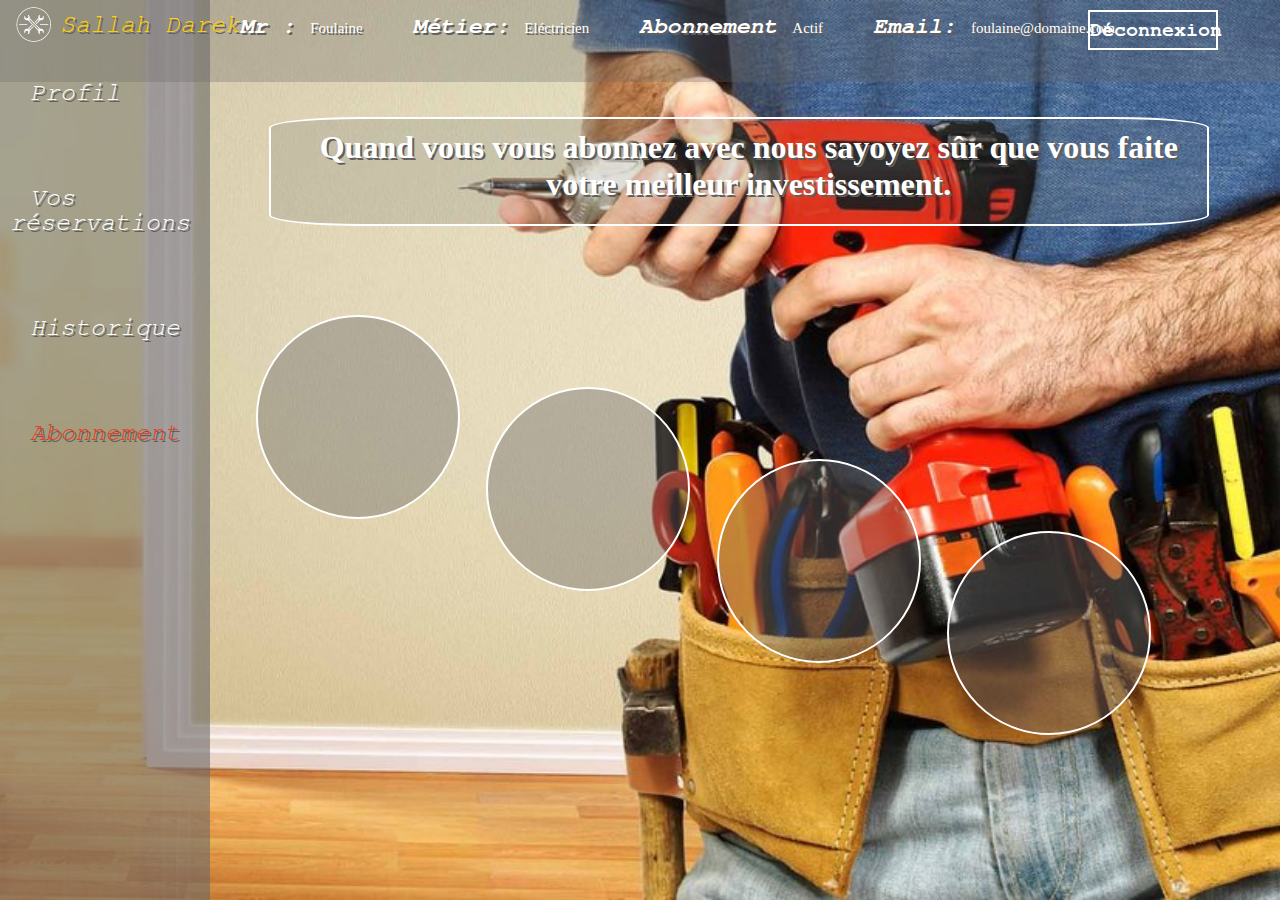
==== abonnement.html @ eca339a1 "first commit" ====
<!DOCTYPE <!DOCTYPE html>
<html>
<head>
    <meta charset="utf-8" />
    <meta http-equiv="X-UA-Compatible" content="IE=edge">
    <title>Abonnement</title>
    <link rel="icon" type="image/png" href="Media/logo.png"/>
    <meta name="viewport" content="width=device-width, initial-scale=1">
    <link rel="stylesheet" type="text/css" media="screen" href="main.css" />
    <script src="main.js"></script>
</head>
<body>
    <div class="header-control">
        <div class="header-logo">
            <img src="Media/fff.png" class="logo-control"><p>Sallah Darek</p>
        </div>
        <div class="nav-bar">
            <ul>
                <li><a href="profil.html">Profil</a></li>
                <li><a href="travail.html">Vos réservations</a></li>
                <li><a href="historique.html">Historique</a></li>
                <li class="active">Abonnement</li>
            </ul>
        </div>   
        <div class="nav-bar-button">
            <button class="btn" onclick=" window.location.href='C:/Users/Debchi/Desktop/Sala7 Darek/index.html'">Déconnexion</button>
        </div>     
    </div>  
    <div class="info-control" >
        <ul>
            <li><h1>Mr :</h1></li>
            <li><p>Foulaine</p></li>
            <li><h1>Métier: </h1></li>
            <li><p>Eléctricien</p></li>
            <li><h1>Abonnement</h1></li>
            <li><p>Actif</p></li>
            <li><h1>Email: </h1></li>
            <li><p>foulaine@domaine.com</p></li>
        </ul>
    </div>
    <div class="content-control1">
        <h1>Quand vous vous abonnez avec nous sayoyez sûr que vous faite votre meilleur investissement.</h1>
    </div>
    <div class="first-abonnement">

    </div>
    <div class="second-abonnement"></div>
    <div class="third-abonnement"></div>
    <div class="forth-abonnement"></div>
</body>
</html>
---- main.css ----
*{
    margin: 0;
    padding: 0;
}
body{    
    background-image: url("Media/bgi.jpg");
    background-position: center;
    background-repeat: no-repeat;
    background-size: cover;
    
}
.header-control{
    float: left;
    width: 200Px;
    height: 100%;
    background: rgb(105, 103, 103);
    background: rgba(105, 103, 103, 0.6);
    padding-left: 10px;    
}

.active{
    color: rgb(233, 63, 33);
    text-decoration: none;
    font-size: 25px;
    font-family: FreeMono;
    font-style: italic;
    cursor: default;
    margin-left: 20px;
    text-shadow: 2px 2px rgb(97, 96, 94);
}
.header-control a{
    color: white;
    margin-left: 20px;
    text-decoration: none;
    font-size: 25px;
    font-family: FreeMono;
    font-style: italic;
    transition: 1s;
    text-shadow: 2px 2px rgb(97, 96, 94);
}
.header-control a:hover {
    color: rgb(233, 63, 33);
    text-shadow: 2px 2px rgb(97, 96, 94);
}

.nav-bar-button{
    position: absolute;
    left: 85%;    
    top: 10px;
}
.btn{
    border: 2px solid white;
    width: 130px;
    height: 40px;
    color: white;
    font-family: FreeMono;
    background: none;
    font-size: 20px;
    cursor: pointer;
    transition-duration: 1s;
    font-weight: bold;
}
.nav-bar ul li{
    margin-top: 80px;
    list-style: none;
    text-decoration: none;
    padding: 0 0 0 0;
}
.btn:hover{    
    color: red;
    border: 2px solid red;
}
.header-logo{
    float: left;
    margin-top: 12px;
    
}
.header-logo p{
    font-size: 25px;
    font-family: FreeMono;
    font-style: italic;
    display: inline;
    color: #FFD100;
    position: absolute;  
    text-shadow: 2px 2px rgb(97, 96, 94);  
}
.logo-control{
    width: 50px;
    height: 50px;
    margin-top: -13px;
}
.info-control{
    width: 100%;
    height: 8%;
    background: rgba(105, 103, 103, 0.3);
    padding:  10px 0 0px 0px;
}
.info-control ul li{
    display: inline;
    float: left;    
    font-size: 13px;
    padding: 0px 0px 0px 30px;
}
.info-control p{
    margin-top : 10px;
    margin-right: 20px;
    color: white;
    text-shadow: 1.5px 1.5px rgb(97, 96, 94);
    font-size: 15px;
    margin-left: -15px;
}
.info-control h1{
    text-decoration: none;
    color: white;
    font-family: FreeMono;
    font-style: italic;  
    font-size: 23px;
    margin-top: 5px;
    text-shadow: 2px 2px rgb(97, 96, 94);
}
.content-control {
    position: absolute;
    left: 18%;
    top : 13%;
    width: 400px;
    height: 500px;
    border: 2px solid white;
    border-radius: 10%;
    padding: 10px 10px 15px 30px;
    transition: 1s;
    overflow: auto;
    background: rgba(105, 103, 103, 0.2);
    
}
.content-control::-webkit-scrollbar {width: 10px;}
.content-control:hover{
    border: 2px solid #FFD100;
}
.content-control h1{
    font-family: FreeMono;
    font-size: 35px;
    font-style: italic;
    color: white;
    text-shadow: 1px 1px rgb(97, 96, 94);
}
.content-control h2{
    font-size: 25px;
    font-family: FreeMono;
    font-weight: bold;
    color: white;
    text-shadow: 2px 2px rgb(97, 96, 94);
    margin-top: 20px;
}
.content-control a{
    text-decoration: none;
    font-family: FreeMono;
    color: white;
    font-size: 20px;
    text-shadow: 1px 1px rgb(97, 96, 94);
    transition: 1s;
}
.content-control p{
    font-family: FreeMono;
    font-size: 18px;
    color: white;
    text-shadow: 1.5px 1.5px rgb(97,96,94);
}
.content-control a:hover{
    color: #FFD100;
}
.content-control-res{
    position: absolute;
    left: 18%;
    top : 13%;
    width: 400px;
    height: 220px;
    border: 2px solid white;
    border-radius: 10%;
    padding: 10px 10px 15px 30px;
    transition: 1s;
    overflow: auto;
    background: rgba(105, 103, 103, 0.2);
}
.content-control-res:hover{
    border: 2px solid #FFD100;
}
.content-control-res h1 {
    color: white;
    font-family: FreeMono;
    font-size: 30px;
    font-style: italic;
    text-shadow: 2px 2px rgb(97, 96, 94);
}
.res-tocheck{
    position: absolute;
    left: 18%;
    top : 55%;
    width: 400px;
    height: 220px;
    border: 2px solid white;
    border-radius: 10%;
    padding: 10px 10px 15px 30px;
    transition: 1s;
    overflow: auto;
    background: rgba(105, 103, 103, 0.2);
}
.res-tocheck:hover{
    border: 2px solid #FFD100;
}
.detail-res{
    position: absolute;
    left: 60%;
    top : 13%;
    width: 400px;
    height: 475px;
    border: 2px solid white;
    border-radius: 10%;
    padding: 10px 10px 15px 30px;
    transition: 1s;
    overflow: auto;
    background: rgba(105, 103, 103, 0.2);
}
.detail-res:hover{
    border : 2px solid #FFD100;
}
.detail-res h1{
    color: white;
    font-family: FreeMono;
    font-size: 30px;
    font-style: italic;
    text-shadow: 2px 2px rgb(97, 96, 94); 
}
.detail-reservation{
    position: absolute;
    left: 60%;
    top : 13%;
    width: 400px;
    height: 500px;
    border: 2px solid white;
    border-radius: 10%;
    padding: 10px 10px 15px 30px;
    transition: 1s;
    overflow: auto;
    background: rgba(105, 103, 103, 0.2);
}
.detail-reservation:hover{
    border : 2px solid #FFD100;
}
.detail-reservation h1{
    color: white;
    font-family: FreeMono;
    font-size: 30px;
    font-style: italic;
    text-shadow: 2px 2px rgb(97, 96, 94); 
}
.res-tocheck h1 {
    color: white;
    font-family: FreeMono;
    font-size: 30px;
    font-style: italic;
    text-shadow: 2px 2px rgb(97, 96, 94);
}
.content-control1 {
    position: absolute;
    left: 21%;
    top : 13%;
    width: 70%;
    height: 80px;
    border: 2px solid white;
    border-radius: 10%;
    padding: 10px 10px 15px 30px;
    text-align: center;
    transition: 1s;
    background: rgba(105, 103, 103, 0.2);   
    transition: 1s; 
}
.content-control1 h1{
    color: white;
    text-shadow: 2px 2px rgb(97, 96, 94);
}
.content-control1:hover{
    border: 2px solid #FFD100;
}
.first-abonnement{
    position: absolute;
    width: 200px;
    height: 200px;
    border: 2px solid white;
    border-radius: 100%;
    top: 35%;
    left: 20%;
    background: rgba(105, 103, 103, 0.4);
    transition: 1s;
}
.second-abonnement{
    position: absolute;
    width:200px;
    height: 200px;
    border: 2px solid white;
    border-radius: 100%;
    top: 43%;
    left: 38%;
    background: rgba(105, 103, 103, 0.4);
    transition: 1s;
}
.third-abonnement{
    position: absolute;
    width: 200px;
    height: 200px;
    border: 2px solid white;
    border-radius: 100%;
    top: 51%;
    left: 56%;
    background: rgba(105, 103, 103, 0.4);
    transition: 1s;
}
.forth-abonnement{
    position: absolute;
    width: 200px;
    height: 200px;
    border: 2px solid white;
    border-radius: 100%;
    top: 59%;
    left: 74%;
    background: rgba(105, 103, 103, 0.4);
    transition: 1s;
}
.forth-abonnement:hover {
    border: 2px solid #FFD100;
}
.third-abonnement:hover {
    border: 2px solid #FFD100;
}
.second-abonnement:hover {
    border: 2px solid #FFD100;
}
.first-abonnement:hover {
    border: 2px solid #FFD100;
}
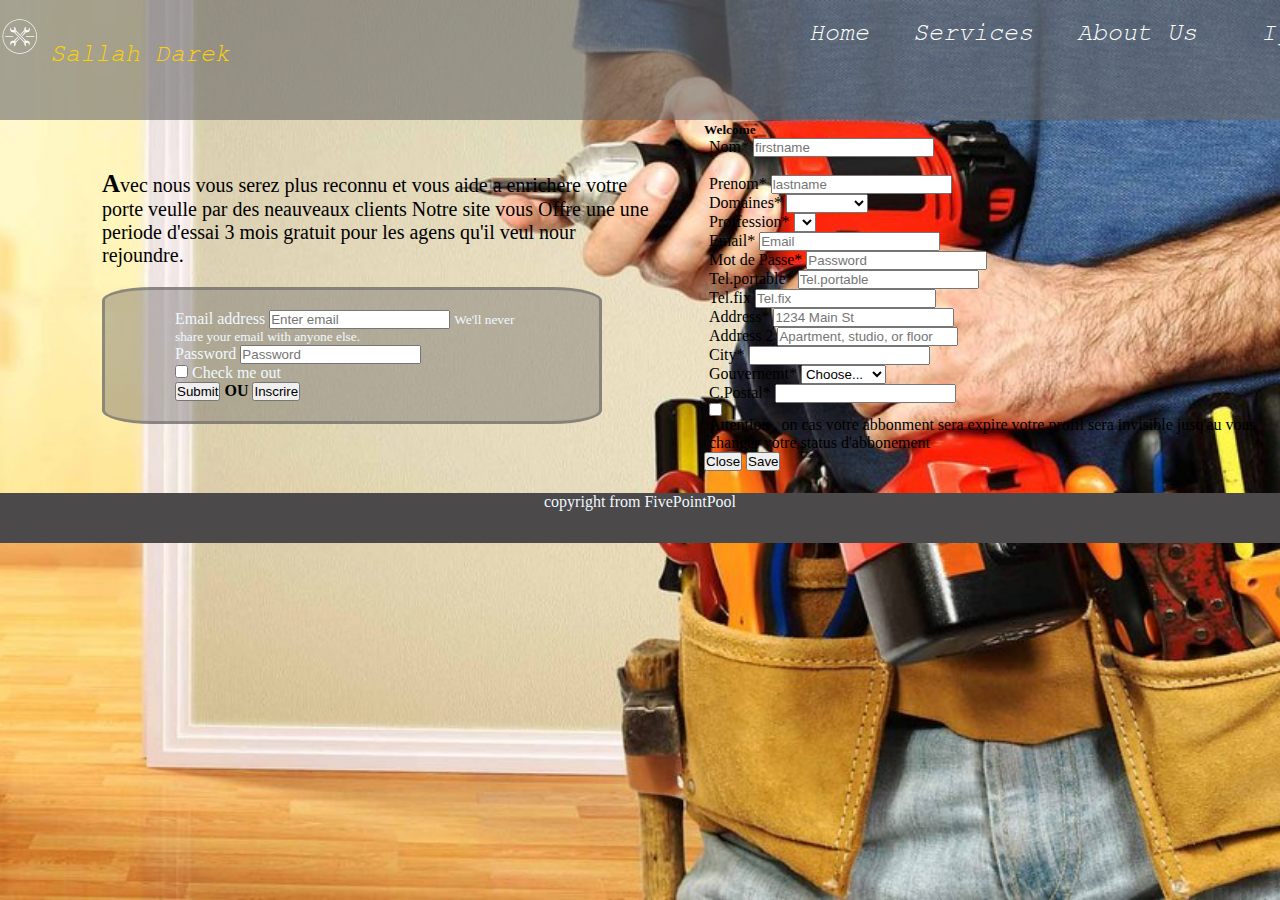
==== commit fbd50f04: "Add index and aboutus" ====
--- a/abonnement.html
+++ b/abonnement.html
@@ -7,9 +7,10 @@
     <link rel="icon" type="image/png" href="Media/logo.png"/>
     <meta name="viewport" content="width=device-width, initial-scale=1">
     <link rel="stylesheet" type="text/css" media="screen" href="main.css" />
-    <script src="main.js"></script>
+    <link rel="stylesheet" type="text/css" media="screen" href="abonnement.css" />
+    <script src="abonnement.js"></script>
 </head>
-<body>
+<body onload="checkid()">
     <div class="header-control">
         <div class="header-logo">
             <img src="Media/fff.png" class="logo-control"><p>Sallah Darek</p>
@@ -23,29 +24,36 @@
             </ul>
         </div>   
         <div class="nav-bar-button">
-            <button class="btn" onclick=" window.location.href='C:/Users/Debchi/Desktop/Sala7 Darek/index.html'">Déconnexion</button>
+            <button class="btn" onclick="deconexion()">Déconnexion</button>
         </div>     
     </div>  
     <div class="info-control" >
         <ul>
             <li><h1>Mr :</h1></li>
-            <li><p>Foulaine</p></li>
+            <li><p id="ppnom"></p></li>
             <li><h1>Métier: </h1></li>
-            <li><p>Eléctricien</p></li>
+            <li><p id="ppmetier"></p></li>
             <li><h1>Abonnement</h1></li>
-            <li><p>Actif</p></li>
+            <li><p id="ppabon"></p></li>
             <li><h1>Email: </h1></li>
-            <li><p>foulaine@domaine.com</p></li>
+            <li><p id="ppemail"></p></li>
         </ul>
+    </div>
     </div>
     <div class="content-control1">
         <h1>Quand vous vous abonnez avec nous sayoyez sûr que vous faite votre meilleur investissement.</h1>
     </div>
     <div class="first-abonnement">
-
+        <h1>Abonnement Mensuel</h1>
     </div>
-    <div class="second-abonnement"></div>
-    <div class="third-abonnement"></div>
-    <div class="forth-abonnement"></div>
+    <div class="second-abonnement">
+        <h1>Abonnement Trimestriel</h1>
+    </div>
+    <div class="third-abonnement">
+        <h1>Abonnement Semestriel</h1>
+    </div>
+    <div class="forth-abonnement">
+        <h1>Abonnement Annuel</h1>
+    </div>
 </body>
 </html>--- a/main.css
+++ b/main.css
@@ -168,98 +168,7 @@
 .content-control a:hover{
     color: #FFD100;
 }
-.content-control-res{
-    position: absolute;
-    left: 18%;
-    top : 13%;
-    width: 400px;
-    height: 220px;
-    border: 2px solid white;
-    border-radius: 10%;
-    padding: 10px 10px 15px 30px;
-    transition: 1s;
-    overflow: auto;
-    background: rgba(105, 103, 103, 0.2);
-}
-.content-control-res:hover{
-    border: 2px solid #FFD100;
-}
-.content-control-res h1 {
-    color: white;
-    font-family: FreeMono;
-    font-size: 30px;
-    font-style: italic;
-    text-shadow: 2px 2px rgb(97, 96, 94);
-}
-.res-tocheck{
-    position: absolute;
-    left: 18%;
-    top : 55%;
-    width: 400px;
-    height: 220px;
-    border: 2px solid white;
-    border-radius: 10%;
-    padding: 10px 10px 15px 30px;
-    transition: 1s;
-    overflow: auto;
-    background: rgba(105, 103, 103, 0.2);
-}
-.res-tocheck:hover{
-    border: 2px solid #FFD100;
-}
-.detail-res{
-    position: absolute;
-    left: 60%;
-    top : 13%;
-    width: 400px;
-    height: 475px;
-    border: 2px solid white;
-    border-radius: 10%;
-    padding: 10px 10px 15px 30px;
-    transition: 1s;
-    overflow: auto;
-    background: rgba(105, 103, 103, 0.2);
-}
-.detail-res:hover{
-    border : 2px solid #FFD100;
-}
-.detail-res h1{
-    color: white;
-    font-family: FreeMono;
-    font-size: 30px;
-    font-style: italic;
-    text-shadow: 2px 2px rgb(97, 96, 94); 
-}
-.detail-reservation{
-    position: absolute;
-    left: 60%;
-    top : 13%;
-    width: 400px;
-    height: 500px;
-    border: 2px solid white;
-    border-radius: 10%;
-    padding: 10px 10px 15px 30px;
-    transition: 1s;
-    overflow: auto;
-    background: rgba(105, 103, 103, 0.2);
-}
-.detail-reservation:hover{
-    border : 2px solid #FFD100;
-}
-.detail-reservation h1{
-    color: white;
-    font-family: FreeMono;
-    font-size: 30px;
-    font-style: italic;
-    text-shadow: 2px 2px rgb(97, 96, 94); 
-}
-.res-tocheck h1 {
-    color: white;
-    font-family: FreeMono;
-    font-size: 30px;
-    font-style: italic;
-    text-shadow: 2px 2px rgb(97, 96, 94);
-}
+
 .content-control1 {
     position: absolute;
     left: 21%;
--- a/abonnement.css
+++ b/abonnement.css
@@ -0,0 +1,84 @@
+.content-control1 {
+    position: absolute;
+    left: 21%;
+    top : 13%;
+    width: 70%;
+    height: 80px;
+    border: 2px solid white;
+    border-radius: 10%;
+    padding: 10px 10px 15px 30px;
+    text-align: center;
+    transition: 1s;
+    background: rgba(105, 103, 103, 0.2);   
+    transition: 1s; 
+}
+.content-control1 h1{
+    color: white;
+    text-shadow: 2px 2px rgb(97, 96, 94);
+}
+.content-control1:hover{
+    border: 2px solid #FFD100;
+}
+.first-abonnement{
+    position: absolute;
+    width: 200px;
+    height: 200px;
+    border: 2px solid white;
+    border-radius: 100%;
+    top: 35%;
+    left: 20%;
+    background: rgba(105, 103, 103, 0.4);
+    transition: 1s;
+}
+.second-abonnement{
+    position: absolute;
+    width:200px;
+    height: 200px;
+    border: 2px solid white;
+    border-radius: 100%;
+    top: 43%;
+    left: 38%;
+    background: rgba(105, 103, 103, 0.4);
+    transition: 1s;
+}
+.third-abonnement{
+    position: absolute;
+    width: 200px;
+    height: 200px;
+    border: 2px solid white;
+    border-radius: 100%;
+    top: 51%;
+    left: 56%;
+    background: rgba(105, 103, 103, 0.4);
+    transition: 1s;
+}
+.forth-abonnement{
+    position: absolute;
+    width: 200px;
+    height: 200px;
+    border: 2px solid white;
+    border-radius: 100%;
+    top: 59%;
+    left: 74%;
+    background: rgba(105, 103, 103, 0.4);
+    transition: 1s;
+}
+.forth-abonnement:hover {
+    border: 2px solid #FFD100;
+}
+.third-abonnement:hover {
+    border: 2px solid #FFD100;
+}
+.second-abonnement:hover {
+    border: 2px solid #FFD100;
+}
+.first-abonnement:hover {
+    border: 2px solid #FFD100;
+}
+.first-abonnement h1, .second-abonnement h1, .third-abonnement h1, .forth-abonnement h1{
+    font-size: 25px;
+    text-align: center;
+    color: white;
+    text-shadow: 2px 2px rgb(97, 96, 94);
+    margin-top: 70px;
+}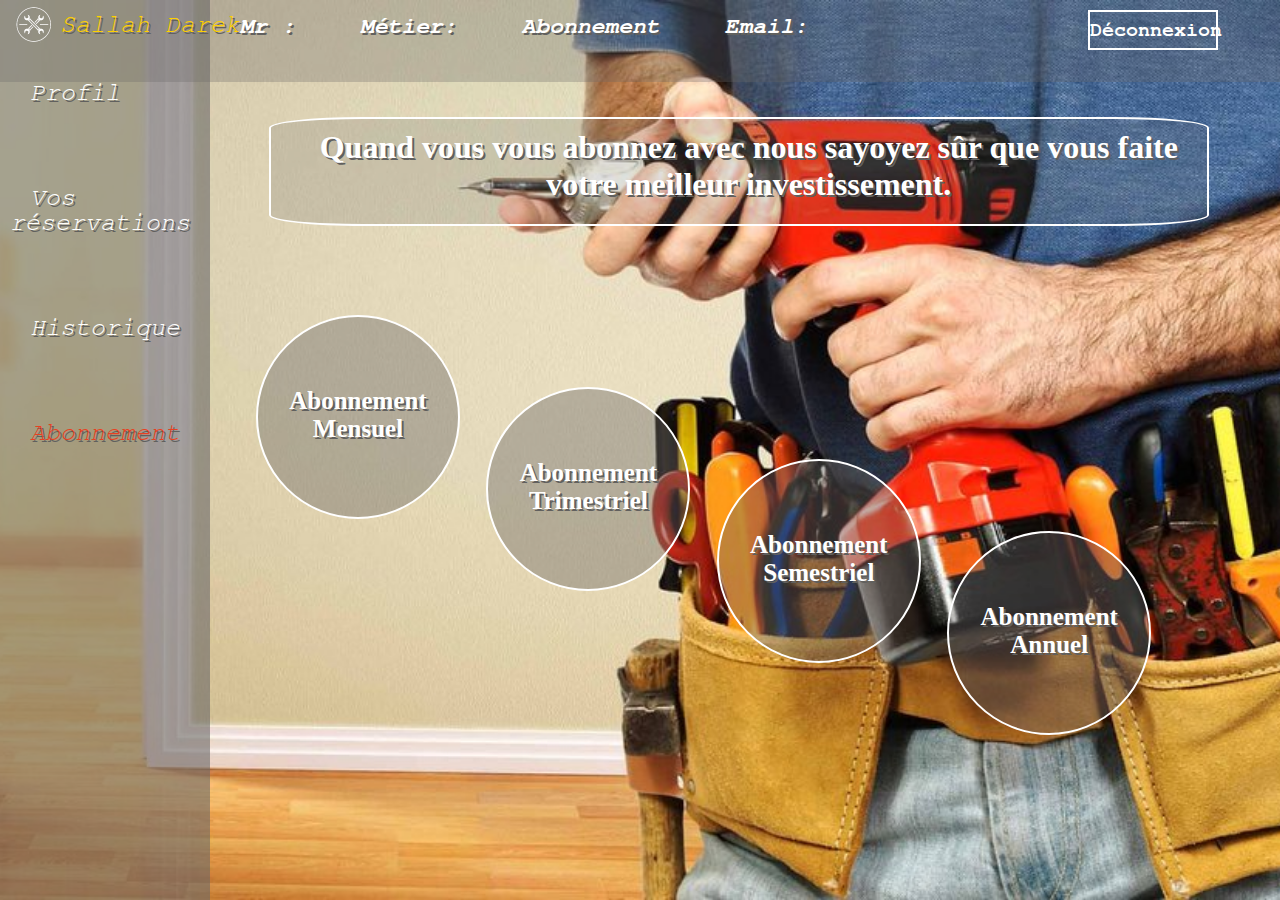
==== commit f36ddef1: "partie dashbord commerçant fini" ====
--- a/abonnement.html
+++ b/abonnement.html
@@ -44,16 +44,16 @@
         <h1>Quand vous vous abonnez avec nous sayoyez sûr que vous faite votre meilleur investissement.</h1>
     </div>
     <div class="first-abonnement">
-        <h1>Abonnement Mensuel</h1>
+        <span onclick="updateabon (1)"><h1>Abonnement Mensuel</h1></span>
     </div>
     <div class="second-abonnement">
-        <h1>Abonnement Trimestriel</h1>
+        <span onclick="updateabon (3)"><h1>Abonnement Trimestriel</h1></span>
     </div>
     <div class="third-abonnement">
-        <h1>Abonnement Semestriel</h1>
+        <span onclick="updateabon (6)"><h1>Abonnement Semestriel</h1></span>
     </div>
     <div class="forth-abonnement">
-        <h1>Abonnement Annuel</h1>
+        <span onclick="updateabon (12)"><h1>Abonnement Annuel</h1></span>
     </div>
 </body>
 </html>--- a/main.css
+++ b/main.css
@@ -167,82 +167,4 @@
 }
 .content-control a:hover{
     color: #FFD100;
-}
-
-.content-control1 {
-    position: absolute;
-    left: 21%;
-    top : 13%;
-    width: 70%;
-    height: 80px;
-    border: 2px solid white;
-    border-radius: 10%;
-    padding: 10px 10px 15px 30px;
-    text-align: center;
-    transition: 1s;
-    background: rgba(105, 103, 103, 0.2);   
-    transition: 1s; 
-}
-.content-control1 h1{
-    color: white;
-    text-shadow: 2px 2px rgb(97, 96, 94);
-}
-.content-control1:hover{
-    border: 2px solid #FFD100;
-}
-.first-abonnement{
-    position: absolute;
-    width: 200px;
-    height: 200px;
-    border: 2px solid white;
-    border-radius: 100%;
-    top: 35%;
-    left: 20%;
-    background: rgba(105, 103, 103, 0.4);
-    transition: 1s;
-}
-.second-abonnement{
-    position: absolute;
-    width:200px;
-    height: 200px;
-    border: 2px solid white;
-    border-radius: 100%;
-    top: 43%;
-    left: 38%;
-    background: rgba(105, 103, 103, 0.4);
-    transition: 1s;
-}
-.third-abonnement{
-    position: absolute;
-    width: 200px;
-    height: 200px;
-    border: 2px solid white;
-    border-radius: 100%;
-    top: 51%;
-    left: 56%;
-    background: rgba(105, 103, 103, 0.4);
-    transition: 1s;
-}
-.forth-abonnement{
-    position: absolute;
-    width: 200px;
-    height: 200px;
-    border: 2px solid white;
-    border-radius: 100%;
-    top: 59%;
-    left: 74%;
-    background: rgba(105, 103, 103, 0.4);
-    transition: 1s;
-}
-.forth-abonnement:hover {
-    border: 2px solid #FFD100;
-}
-.third-abonnement:hover {
-    border: 2px solid #FFD100;
-}
-.second-abonnement:hover {
-    border: 2px solid #FFD100;
-}
-.first-abonnement:hover {
-    border: 2px solid #FFD100;
 }--- a/abonnement.css
+++ b/abonnement.css
@@ -81,4 +81,7 @@
     color: white;
     text-shadow: 2px 2px rgb(97, 96, 94);
     margin-top: 70px;
-}+}
+.first-abonnement span, .second-abonnement span, .third-abonnement span, .forth-abonnement span{
+    cursor: pointer;
+}
